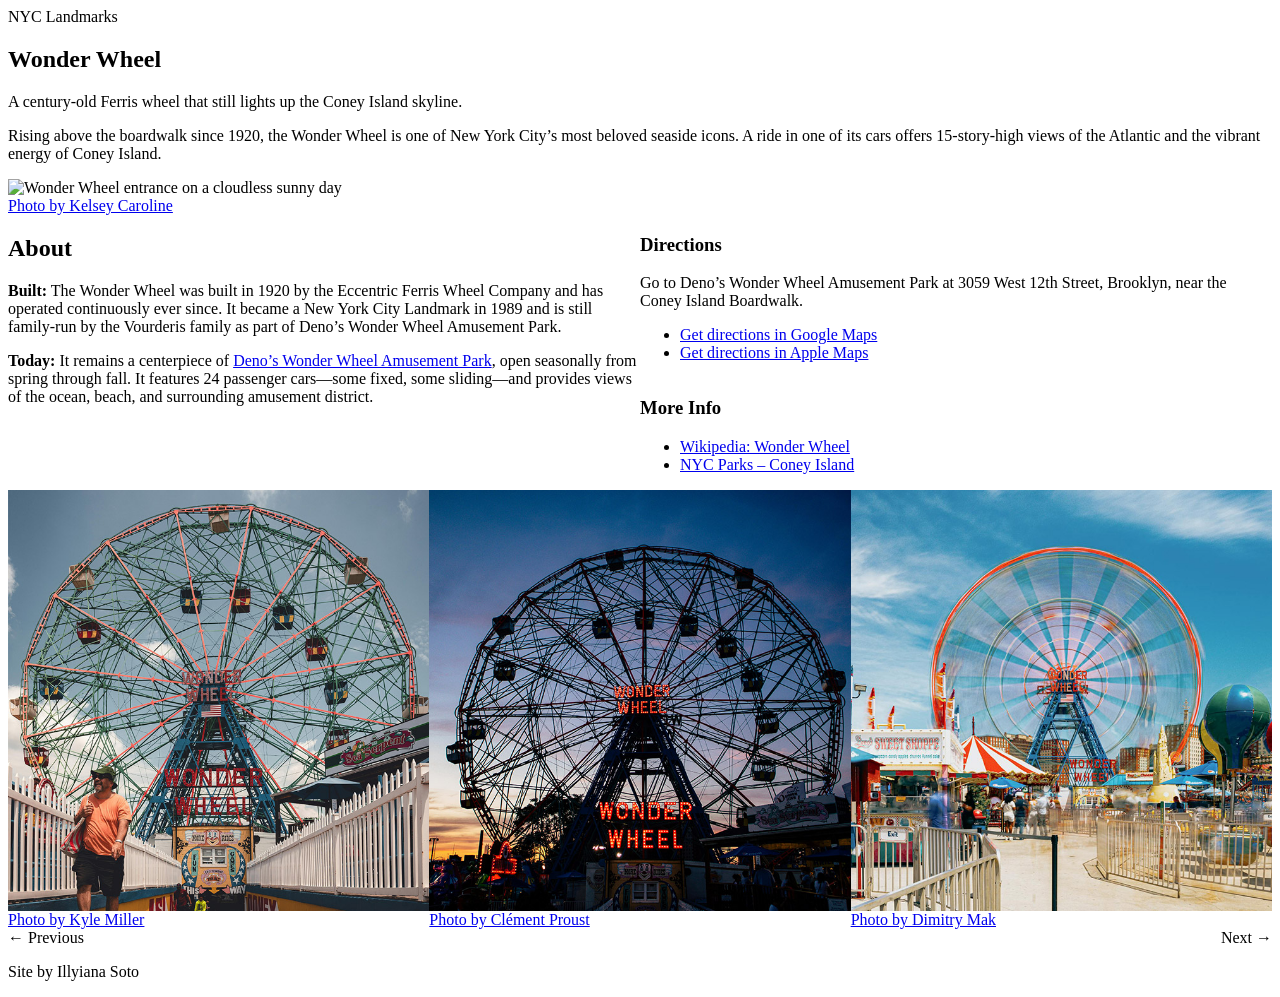
==== landmark-wonder.html @ 2a944d0c "Add Wonder Wheel page and responsive styles" ====
<!DOCTYPE html>
<html lang="en">

<head>
    <link rel="stylesheet" href="tokens.css">
    <link rel="stylesheet" href="style.css">
    <meta charset="UTF-8">
    <meta name="viewport" content="width=device-width, initial-scale=1.0">
    <title>Wonder Wheel | NYC Landmarks</title>
</head>

<body>
    <header>
        <div class="site-title">NYC Landmarks</div>
    </header>
    <main>
        <!-- INTRO -->
        <section class="landmark-intro">
        <h1>Wonder Wheel</h1>
        <p class="tagline">A century-old Ferris wheel that still lights up the Coney Island skyline.</p>
        <p>Rising above the boardwalk since 1920, the Wonder Wheel is one of New York City’s most beloved seaside icons.
            A ride in one of its cars offers 15-story-high views of the Atlantic and the vibrant energy of Coney Island.
        </p>
        </section>
        <!-- HERO IMAGE -->
        <div class="landmark-hero">
            <figure>
                <img src="images/pexels-kelsey-caroline-774981359-19122990.jpg"
                    alt="Wonder Wheel entrance on a cloudless sunny day">
                <figcaption><a href="https://www.pexels.com/photo/ferris-wheel-in-amusement-park-19122990/">Photo by
                        Kelsey
                        Caroline</a></figcaption>
            </figure>
        </div>
        <!-- DESCRIPTION (About info) -->
        <section class="landmark-about">
            <h2>About</h2>
            <p><strong>Built:</strong> The Wonder Wheel was built in 1920 by the Eccentric Ferris Wheel Company and has
                operated continuously ever since. It became a New York City Landmark in 1989 and is still family-run by
                the
                Vourderis family as part of Deno’s Wonder Wheel Amusement Park.</p>
            <p><strong>Today:</strong> It remains a centerpiece of <a href="https://www.denoswonderwheel.com/"
                    target="_blank" rel="noopener">Deno’s Wonder Wheel Amusement Park</a>, open seasonally from spring
                through fall. It features 24 passenger cars—some fixed, some sliding—and provides views of the ocean,
                beach,
                and surrounding amusement district.</p>
        </section>
        <!-- DIRECTIONS  -->
        <section class="landmark-directions">
            <h3 id="directions-title">Directions</h3>
            <p>Go to Deno’s Wonder Wheel Amusement Park at 3059 West 12th Street, Brooklyn, near the Coney Island
                Boardwalk.
            </p>
            <ul class="directions-links">
                <li>
                    <a class="directions-link"
                        href="https://www.google.com/maps/dir/?api=1&amp;destination=Deno%27s%20Wonder%20Wheel%20Amusement%20Park%2C%203059%20West%2012th%20Street%2C%20Brooklyn%2C%20NY%2011224">Get
                        directions in Google Maps</a>
                </li>
                <li>
                    <a class="directions-link"
                        href="https://maps.apple.com/directions?destination=Deno%27s%20Wonder%20Wheel%20Amusement%20Park%2C%203059%20West%2012th%20Street%2C%20Brooklyn%2C%20NY%2011224">Get
                        directions in Apple Maps</a>
                </li>
            </ul>
        </section>
        <section class="landmark-info">
            <!-- MORE INFO  -->
            <h3>More Info</h3>
            <ul>
                <li><a href="https://en.wikipedia.org/wiki/Wonder_Wheel" target="_blank" rel="noopener">Wikipedia:
                        Wonder
                        Wheel</a></li>
                <li><a href="https://www.nycgovparks.org/parks/coney-island-beach-and-boardwalk/history" target="_blank"
                        rel="noopener">NYC Parks – Coney Island</a></li>
            </ul>

        </section>
        <!-- Additional images -->
        <div class="landmark-gallery">
            <figure>
                <img src="images/square/pexels-kyle-miller-169884138-27462439_sq.jpg"
                    alt="A man walking away from the wonder wheel which is in full view.">
                <figcaption><a href="https://www.pexels.com/photo/a-man-walking-past-a-ferris-wheel-27462439/">Photo by
                        Kyle
                        Miller</a></figcaption>
            </figure>
            <figure>
                <img src="images/square/pexels-clement-proust-363898785-24730360_sq.jpg" alt="Wonder wheel at sunset">
                <figcaption><a href="https://www.pexels.com/photo/denos-wonder-wheel-amusement-park-24730360/">Photo by
                        Clément Proust</a></figcaption>
            </figure>
            <figure>
                <img src="images/square/pexels-dimitry-mak-1310041547-30911091_sq.jpg"
                    alt="Night view of the Wonder Wheel lit with neon">
                <figcaption><a
                        href="https://www.pexels.com/photo/colorful-summer-day-at-coney-island-amusement-park-30911091/">Photo
                        by Dimitry Mak</a></figcaption>
            </figure>
        </div>
        <!-- PREV/NEXT BUTTONS -->
        <nav id="pagination" aria-label="Landmark navigation">
            <a class="btn" rel="prev" href="landmark-tram.html">← Previous</a>
            <a class="btn" rel="next" href="landmark-liberty.html">Next →</a>
        </nav>
    </main>
    <footer>
        <p>Site by Illyiana Soto</p>
    </footer>
</body>

</html>
---- style.css ----
/* basic responsive image css */
img, video{
  max-width: 100%;
  height: auto;
}

.landmarks-grid {
  display: grid;
  gap: var(--space-4);
  grid-template-columns: repeat(auto-fit, minmax(250px, 1fr));
}

.landmark figure {
  margin: 0;
}

/* Responsive Video */
.videoWrapper {
    position: relative;
    width: 100%;
    height: 0;
}

.videoWrapper.ratio-16-9 {
    padding-bottom: 56.25%;
}

.videoWrapper iframe {
    position: absolute;
    top: 0;
    left: 0;
    width: 100%;
    height: 100%;
    border: 0;
}

.introduction,
.intro-video,
.featured-landmark,
.landmarks {
  padding: var(--space-6);
  margin-bottom: var(--space-8);
}

.featured-landmark,
.landmark {
  background-color: var(--alternate-background);
  color: var(--alternate-text);
}

.landmark {
  padding: var(--space-4);
}

.landmark img {
  display: block;
}
.intro-video {
  background-color: var(--alternate-background);
  color: var(--alternate-text);
}
/* Mobile layout */
header,
main,
footer {
  padding: var(--space-4);
}

main > * {
  min-width: 0;
}

figure {
  margin: 0;
}

img,
video {
  display: block;
  max-width: 100%;
  height: auto;
}

.landmarks-grid {
  grid-template-columns: minmax(0, 1fr);
  gap: var(--grid-gap);
}

.introduction,
.intro-video,
.featured-landmark,
.landmarks {
  padding: var(--content-padding);
}

.landmark-intro,
.landmark-hero,
.landmark-about,
.landmark-directions,
.landmark-info,
.landmark-gallery {
  margin: 0 0 var(--space-8);
  padding: var(--content-padding);
}

.landmark-directions,
.landmark-info {
  color: var(--alternate-text);
  background-color: var(--alternate-background);
}

.landmark-gallery {
  display: grid;
  grid-template-columns: minmax(0, 1fr);
  gap: var(--grid-gap);
}

.landmark-gallery img {
  width: 100%;
}

figcaption {
  margin-top: var(--space-2);
  font-size: var(--text-size-sm);
}

#pagination {
  display: flex;
  flex-wrap: wrap;
  justify-content: space-between;
  gap: var(--space-4);
  padding: var(--content-padding);
}

#pagination .btn {
  display: inline-block;
  padding: var(--space-3) var(--space-4);
  color: var(--button-text);
  background-color: var(--action);
  text-decoration: none;
}

#pagination .btn:hover {
  background-color: var(--action-hover);
}

/* Two columns when there is more room */
@media (min-width: 600px) {
  header,
  main,
  footer {
    padding: var(--space-8);
  }

  .landmarks-grid,
  .landmark-gallery {
    grid-template-columns: repeat(2, minmax(0, 1fr));
  }
}

/* Wider screen layouts */
@media (min-width: 900px) {
  .landmarks-grid,
  .landmark-gallery {
    grid-template-columns: repeat(3, minmax(0, 1fr));
  }

  /* Only the Wonder Wheel page gets this main grid */
  main:has(> .landmark-intro) {
    display: grid;
    grid-template-columns: repeat(2, minmax(0, 1fr));
    gap: var(--space-8);
    align-items: start;
  }

  .landmark-intro,
  .landmark-hero,
  .landmark-gallery,
  #pagination {
    grid-column: 1 / -1;
  }

  .landmark-about {
    grid-column: 1;
    grid-row: span 2;
  }

  .landmark-directions,
  .landmark-info {
    grid-column: 2;
  }

  main > section[class^="landmark-"] {
    margin: 0;
  }
}
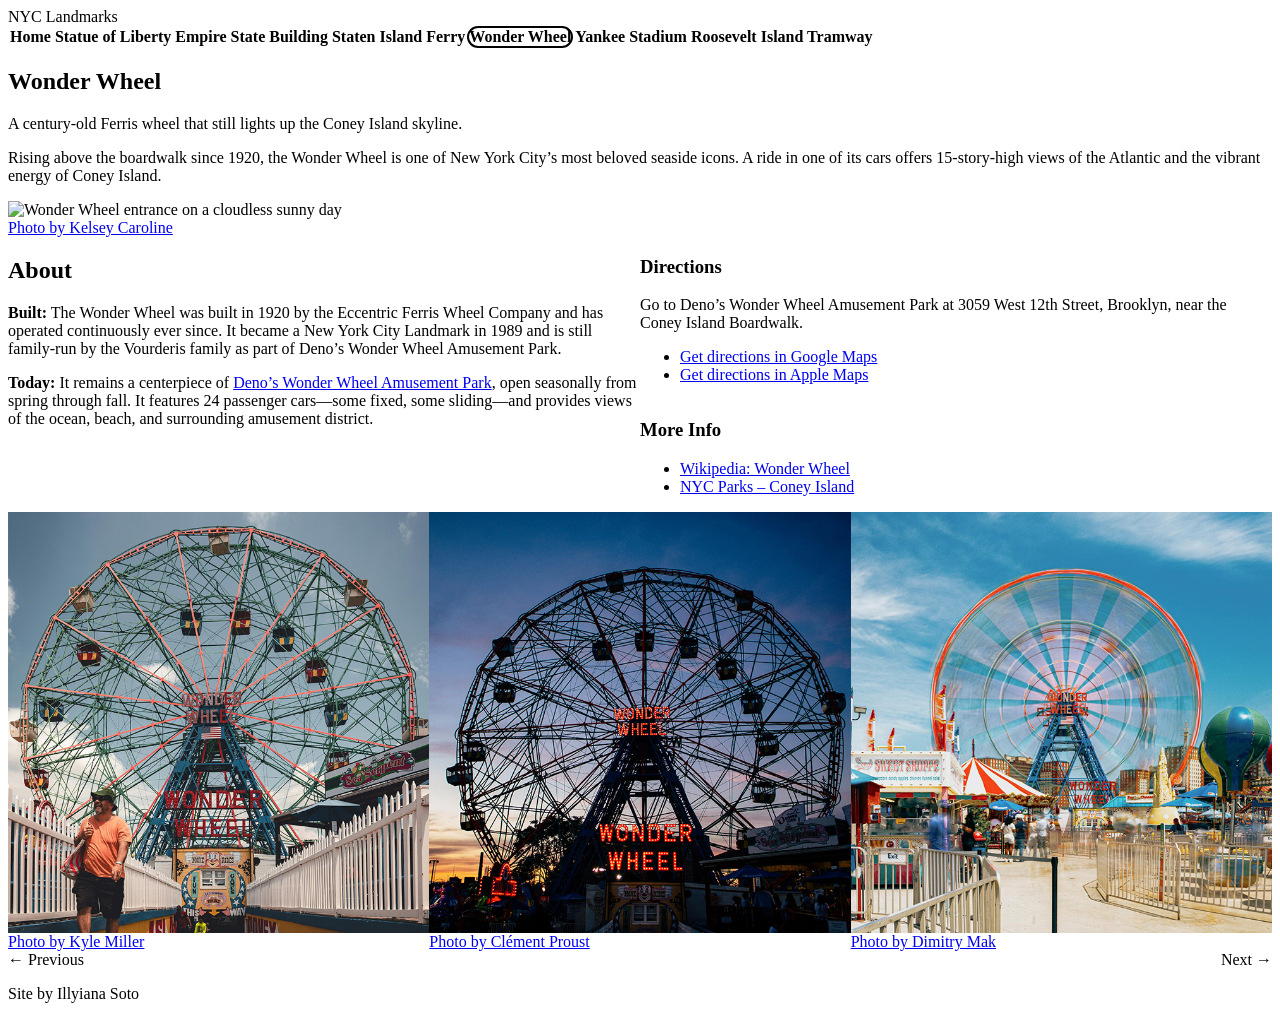
==== commit ded3b468: "Complete landmark pages and responsive navigation" ====
--- a/landmark-wonder.html
+++ b/landmark-wonder.html
@@ -12,6 +12,17 @@
 <body>
     <header>
         <div class="site-title">NYC Landmarks</div>
+        <nav class="site-nav" aria-label="Main navigation">
+            <ul class="site-nav-list">
+                <li><a href="index.html">Home</a></li>
+                <li><a href="landmark-liberty.html">Statue of Liberty</a></li>
+                <li><a href="landmark-empire.html">Empire State Building</a></li>
+                <li><a href="landmark-ferry.html">Staten Island Ferry</a></li>
+                <li><a href="landmark-wonder.html" aria-current="page">Wonder Wheel</a></li>
+                <li><a href="landmark-yankee.html">Yankee Stadium</a></li>
+                <li><a href="landmark-tram.html">Roosevelt Island Tramway</a></li>
+            </ul>
+        </nav>
     </header>
     <main>
         <!-- INTRO -->
@@ -100,8 +111,8 @@
         </div>
         <!-- PREV/NEXT BUTTONS -->
         <nav id="pagination" aria-label="Landmark navigation">
-            <a class="btn" rel="prev" href="landmark-tram.html">← Previous</a>
-            <a class="btn" rel="next" href="landmark-liberty.html">Next →</a>
+            <a class="btn" rel="prev" href="landmark-ferry.html">← Previous</a>
+            <a class="btn" rel="next" href="landmark-yankee.html">Next →</a>
         </nav>
     </main>
     <footer>
--- a/style.css
+++ b/style.css
@@ -120,6 +120,55 @@
   width: 100%;
 }
 
+.site-nav {
+  width: 100%;
+}
+
+.site-nav-list {
+  display: flex;
+  flex-wrap: wrap;
+  gap: var(--space-2) var(--space-3);
+  list-style: none;
+  padding: 0;
+  margin: var(--space-3) 0 0;
+}
+
+.site-nav li {
+  margin: 0;
+}
+
+.site-nav a {
+  display: inline-block;
+  padding: var(--space-2) var(--space-3);
+  border: 2px solid transparent;
+  border-radius: 999px;
+  background-color: transparent;
+  color: var(--primary-text);
+  text-decoration: none;
+  font-weight: 600;
+}
+
+.site-nav a:hover {
+  color: var(--action-hover);
+  background-color: rgba(149, 69, 166, 0.08);
+}
+
+.site-nav a[aria-current="page"] {
+  background-color: var(--action);
+  color: var(--button-text);
+  border-color: var(--action);
+}
+
+.site-nav a[aria-current="page"]:hover {
+  background-color: var(--action-hover);
+  color: var(--button-text);
+}
+
+.site-nav a:focus-visible {
+  outline: 3px solid var(--action-hover);
+  outline-offset: 3px;
+}
+
 figcaption {
   margin-top: var(--space-2);
   font-size: var(--text-size-sm);
